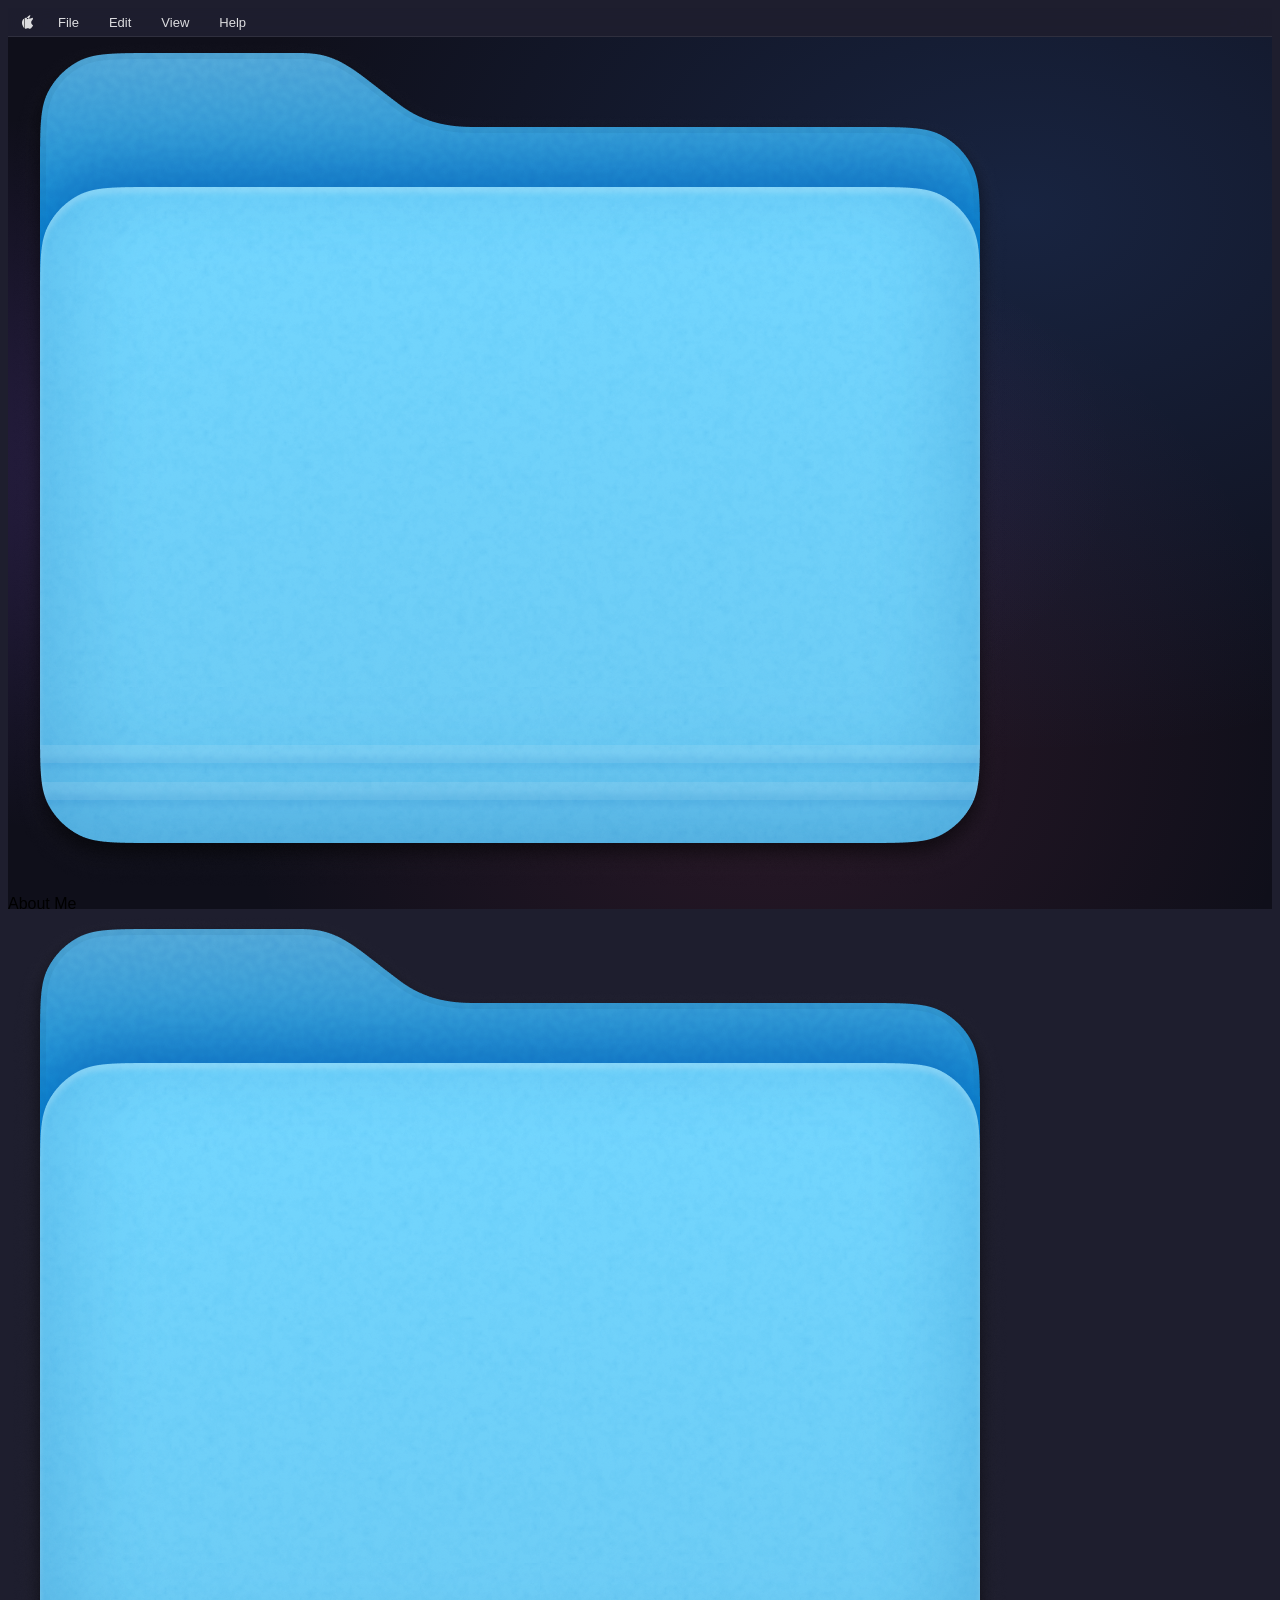
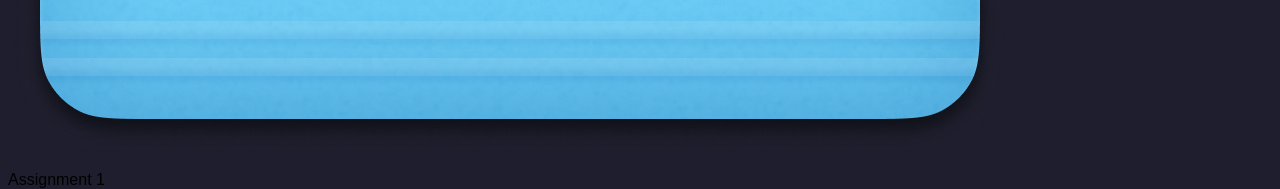
==== index.html @ 969d0f4a "update" ====
<!doctype html>
<html lang="en">
  <head>
    <meta charset="UTF-8" />
    <meta name="viewport" content="width=device-width, initial-scale=1.0" />
    <title>Mediated Expression Studio</title>
    <link rel="stylesheet" href="style.css" />
  </head>
  <body>
    <!-- Top menu bar -->
    <div class="menu-bar">
      <div class="apple-logo"></div>
      <div class="menu-items">
        <span>File</span>
        <span>Edit</span>
        <span>View</span>
        <span>Help</span>
      </div>
    </div>

    <!-- Desktop -->
    <div class="desktop">
      <section class="about-me">
        <div class="folder">
          <img
            src="img/Folder.png"
            alt="folder-1"
            id="about-me-file"
            ondblclick="openWindow('about-me')"
          />

          <p style="margin: 0px">About Me</p>
        </div>
      </section>

      <section class="assingment-1">
        <div class="folder">
          <img
            src="img/Folder.png"
            alt="folder-1"
            id="ass-1-file"
            ondblclick="openWindow('ass-1')"
          />
          <p style="margin: 0px">Assignment 1</p>
        </div>
      </section>
    </div>

    <!-- Finder Window -->
    <div class="finder-window" id="finder-win">
      <div class="titlebar" id="win-titlebar">
        <!-- Window Button -->
        <div class="traffic-lights">
          <div class="tl tl-red" id="close-btn"></div>
          <div class="tl tl-yellow"></div>
          <div class="tl tl-green"></div>
        </div>
        <div class="win-title" id="win-title-text">About Me</div>
      </div>

      <!-- Window Sidebar -->
      <div class="win-body">
        <div class="sidebar">
          <div class="sidebar-head">Favourites</div>
          <div class="sidebar-row" data-tab="about-me">👻 About Me</div>
          <div class="sidebar-row" data-tab="ass-1">🗂️ Assignment 1</div>
        </div>

        <!-- Window Conten -->
        <div class="win-content active" id="tab-about-me">
          <h2>Hello, I'm Jannalyn!</h2>
          <p style="font-size: 14px">
            I grew up in Singapore but moved to Melbourne in 2024 to further my
            studies at RMIT, where I'm focusing on digital media specifically,
            UX/UI design.
          </p>
          <ul>
            <li>
              <p>My favourite emoji is 🥲</p>
            </li>
            <li>
              <p>
                My go-to software is After Effects, Premiere Pro and
                Illustrator. I've also coded in HTML, CSS, JS and a bit of
                Xcode.
              </p>
            </li>
          </ul>

          <a
            href="https://github.com/jannalyntan/mediatedExpressionStudio"
            target="_blank"
            >🔗 Link to my GitHub</a
          >

          <a href="feedbackDesignExperiement/index.html" target="_blank"
            >🔗 Link to my Feedback Experiment</a
          >
        </div>

        <div class="win-content" id="tab-ass-1">
          <h2>Assignment 1 🗂️</h2>
          <p>Add your Assignment 1 content here.</p>
        </div>
      </div>

      <div class="win-statusbar">2 item</div>
    </div>

    <script src="script.js"></script>
  </body>
</html>
---- style.css ----
body {
  font-family:
    -apple-system, BlinkMacSystemFont, "SF Pro Text", "Helvetica Neue",
    sans-serif;
  background: #1e1e2e;
  height: 100vh;
  overflow: hidden;
  user-select: none;
}

/* ── Menu Bar ── */
.menu-bar {
  height: 28px;
  background: rgba(30, 30, 46, 0.85);
  backdrop-filter: blur(20px);
  display: flex;
  align-items: center;
  padding: 0 12px;
  gap: 18px;
  border-bottom: 1px solid rgba(255, 255, 255, 0.08);
  position: relative;
  z-index: 999;
}
.apple-logo {
  width: 14px;
  height: 14px;
  background: white;
  mask: url("data:image/svg+xml,%3Csvg xmlns='http://www.w3.org/2000/svg' viewBox='0 0 814 1000'%3E%3Cpath d='M788.1 340.9c-5.8 4.5-108.2 62.2-108.2 190.5 0 148.4 130.3 200.9 134.2 202.2-.6 3.2-20.7 71.9-68.7 141.9-42.8 61.6-87.5 123.1-155.5 123.1s-85.5-39.5-164-39.5c-76 0-103.7 40.8-165.9 40.8s-105-42.4-150.3-107.9C27.8 743.2 0 651.1 0 563.4c0-249.8 175.6-381.4 348.3-381.4 92.4 0 169.7 60.8 227.6 60.8 54.7 0 140.5-64.4 244.2-64.4zM554.1 163c34.2-41.9 58.5-100.3 58.5-158.7 0-8.1-.6-16.3-2-23.8C554.5 3.4 467.2 49.8 417 113.1c-30.8 37.5-61.5 95.2-61.5 154.9 0 9 1.5 17.9 2.2 20.8 3.5.6 9.3 1.3 15.1 1.3 51.5 0 130.3-44.9 181.3-126.1z'/%3E%3C/svg%3E")
    no-repeat center / contain;
  -webkit-mask: url("data:image/svg+xml,%3Csvg xmlns='http://www.w3.org/2000/svg' viewBox='0 0 814 1000'%3E%3Cpath d='M788.1 340.9c-5.8 4.5-108.2 62.2-108.2 190.5 0 148.4 130.3 200.9 134.2 202.2-.6 3.2-20.7 71.9-68.7 141.9-42.8 61.6-87.5 123.1-155.5 123.1s-85.5-39.5-164-39.5c-76 0-103.7 40.8-165.9 40.8s-105-42.4-150.3-107.9C27.8 743.2 0 651.1 0 563.4c0-249.8 175.6-381.4 348.3-381.4 92.4 0 169.7 60.8 227.6 60.8 54.7 0 140.5-64.4 244.2-64.4zM554.1 163c34.2-41.9 58.5-100.3 58.5-158.7 0-8.1-.6-16.3-2-23.8C554.5 3.4 467.2 49.8 417 113.1c-30.8 37.5-61.5 95.2-61.5 154.9 0 9 1.5 17.9 2.2 20.8 3.5.6 9.3 1.3 15.1 1.3 51.5 0 130.3-44.9 181.3-126.1z'/%3E%3C/svg%3E")
    no-repeat center / contain;
  opacity: 0.85;
  flex-shrink: 0;
}
.menu-items {
  display: flex;
  gap: 18px;
}
.menu-items span {
  color: rgba(255, 255, 255, 0.85);
  font-size: 13px;
  cursor: default;
  padding: 2px 6px;
  border-radius: 4px;
  transition: background 0.15s;
}
.menu-items span:hover {
  background: rgba(255, 255, 255, 0.12);
}

/* ── Desktop ── */
.desktop {
  height: calc(100vh - 28px);
  position: relative;
  background:
    radial-gradient(
      ellipse at 20% 50%,
      rgba(120, 80, 200, 0.25) 0%,
      transparent 60%
    ),
    radial-gradient(
      ellipse at 80% 20%,
      rgba(60, 120, 220, 0.2) 0%,
      transparent 55%
    ),
    radial-gradient(
      ellipse at 60% 80%,
      rgba(200, 80, 120, 0.15) 0%,
      transparent 50%
    ),
    #0f0f1a;
}

/* ── Folder Icons ── */
.folder-icon {
  position: absolute;
  display: flex;
  flex-direction: column;
  align-items: center;
  gap: 4px;
  cursor: pointer;
  padding: 8px;
  border-radius: 8px;
  transition: background 0.15s;
  width: 90px;
}
.folder-icon:hover {
  background: rgba(255, 255, 255, 0.06);
}
.folder-icon.selected {
  background: rgba(100, 150, 255, 0.2);
}
.folder-icon img {
  width: 56px;
  height: 56px;
  object-fit: contain;
  filter: drop-shadow(0 4px 12px rgba(0, 0, 0, 0.5));
}
.folder-icon .folder-emoji {
  font-size: 48px;
  line-height: 1;
  filter: drop-shadow(0 4px 12px rgba(0, 0, 0, 0.5));
}
.folder-icon p {
  color: white;
  font-size: 12px;
  text-align: center;
  text-shadow: 0 1px 3px rgba(0, 0, 0, 0.8);
  word-break: break-word;
}

/* ── Finder Window ── */
.finder-window {
  position: absolute;
  top: 80px;
  left: 50%;
  transform: translateX(-50%);
  width: 720px;
  min-width: 500px;
  height: 480px;
  background: rgba(28, 28, 38, 0.97);
  border-radius: 12px;
  box-shadow:
    0 32px 80px rgba(0, 0, 0, 0.6),
    0 0 0 1px rgba(255, 255, 255, 0.1),
    inset 0 1px 0 rgba(255, 255, 255, 0.12);
  display: none;
  flex-direction: column;
  overflow: hidden;
  backdrop-filter: blur(40px);
  z-index: 100;
}
.finder-window.open {
  display: flex;
}

/* Title bar */
.titlebar {
  height: 44px;
  background: rgba(40, 40, 56, 0.9);
  border-bottom: 1px solid rgba(255, 255, 255, 0.07);
  display: flex;
  align-items: center;
  padding: 0 14px;
  cursor: grab;
  flex-shrink: 0;
  position: relative;
}
.titlebar:active {
  cursor: grabbing;
}
.traffic-lights {
  display: flex;
  gap: 7px;
  z-index: 1;
}
.tl {
  width: 13px;
  height: 13px;
  border-radius: 50%;
  cursor: pointer;
  transition: filter 0.15s;
}
.tl:hover {
  filter: brightness(0.8);
}
.tl-red {
  background: #ff5f57;
}
.tl-yellow {
  background: #ffbd2e;
}
.tl-green {
  background: #28c840;
}
.win-title {
  position: absolute;
  left: 50%;
  transform: translateX(-50%);
  color: rgba(255, 255, 255, 0.75);
  font-size: 13px;
  font-weight: 500;
  pointer-events: none;
}

/* Window body */
.win-body {
  display: flex;
  flex: 1;
  overflow: hidden;
}

/* Sidebar */
.sidebar {
  width: 180px;
  background: rgba(22, 22, 32, 0.8);
  border-right: 1px solid rgba(255, 255, 255, 0.06);
  padding: 12px 0;
  overflow-y: auto;
  flex-shrink: 0;
}
.sidebar-section-title {
  color: rgba(255, 255, 255, 0.3);
  font-size: 10px;
  font-weight: 600;
  letter-spacing: 0.08em;
  text-transform: uppercase;
  padding: 6px 14px 4px;
  margin-top: 4px;
}
.sidebar-row {
  display: flex;
  align-items: center;
  gap: 8px;
  padding: 6px 14px;
  color: rgba(255, 255, 255, 0.65);
  font-size: 13px;
  cursor: pointer;
  border-radius: 6px;
  margin: 1px 6px;
  transition:
    background 0.12s,
    color 0.12s;
}
.sidebar-row:hover {
  background: rgba(255, 255, 255, 0.06);
  color: rgba(255, 255, 255, 0.9);
}
.sidebar-row.active {
  background: rgba(80, 130, 255, 0.25);
  color: white;
}
.sidebar-row .row-icon {
  font-size: 15px;
  flex-shrink: 0;
}

/* Content area */
.win-content-wrap {
  flex: 1;
  overflow-y: auto;
  position: relative;
}
.tab-content {
  display: none;
  padding: 24px 28px;
  color: rgba(255, 255, 255, 0.85);
  animation: fadeIn 0.2s ease;
}
.tab-content.active {
  display: block;
}

@keyframes fadeIn {
  from {
    opacity: 0;
    transform: translateY(4px);
  }
  to {
    opacity: 1;
    transform: translateY(0);
  }
}

/* Content typography */
.tab-content h2 {
  font-size: 22px;
  font-weight: 600;
  color: white;
  margin-bottom: 12px;
}
.tab-content h3 {
  font-size: 15px;
  font-weight: 600;
  color: rgba(255, 255, 255, 0.9);
  margin: 18px 0 8px;
}
.tab-content p {
  font-size: 13.5px;
  line-height: 1.65;
  color: rgba(255, 255, 255, 0.7);
  margin-bottom: 10px;
}
.tab-content ul {
  padding-left: 20px;
  margin-bottom: 12px;
}
.tab-content li {
  font-size: 13.5px;
  line-height: 1.65;
  color: rgba(255, 255, 255, 0.7);
  margin-bottom: 4px;
}
.tab-content a {
  display: inline-flex;
  align-items: center;
  gap: 6px;
  color: #5fa8ff;
  font-size: 13px;
  text-decoration: none;
  padding: 6px 10px;
  background: rgba(80, 130, 255, 0.1);
  border-radius: 6px;
  border: 1px solid rgba(80, 130, 255, 0.2);
  margin: 4px 0;
  transition:
    background 0.15s,
    border-color 0.15s;
}
.tab-content a:hover {
  background: rgba(80, 130, 255, 0.2);
  border-color: rgba(80, 130, 255, 0.4);
}
.links-row {
  display: flex;
  flex-wrap: wrap;
  gap: 8px;
  margin-top: 8px;
}

/* Status bar */
.win-statusbar {
  height: 24px;
  background: rgba(22, 22, 32, 0.8);
  border-top: 1px solid rgba(255, 255, 255, 0.06);
  display: flex;
  align-items: center;
  padding: 0 14px;
  color: rgba(255, 255, 255, 0.35);
  font-size: 11px;
  flex-shrink: 0;
}
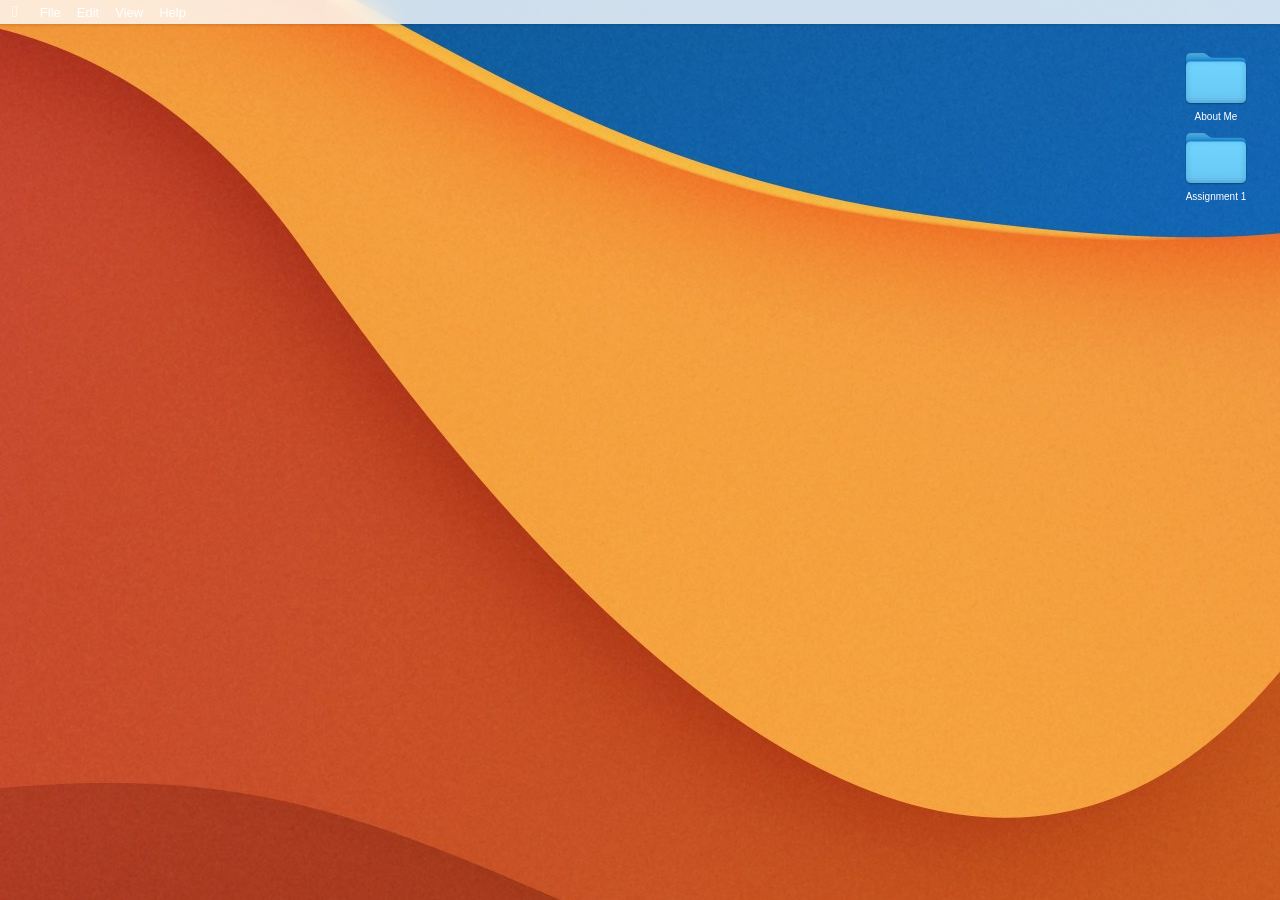
==== commit cb975322: "update" ====
--- a/index.html
+++ b/index.html
@@ -93,14 +93,13 @@
             >🔗 Link to my GitHub</a
           >
 
-          <a href="feedbackDesignExperiement/index.html" target="_blank"
-            >🔗 Link to my Feedback Experiment</a
-          >
         </div>
 
         <div class="win-content" id="tab-ass-1">
           <h2>Assignment 1 🗂️</h2>
-          <p>Add your Assignment 1 content here.</p>
+          <a href="assignment-1/index.html" target="_blank"
+            >🔗 Link to my Project Speculation</a
+          >
         </div>
       </div>
 
--- a/style.css
+++ b/style.css
@@ -1,168 +1,194 @@
+/* ============================================
+   BASE
+   ============================================ */
+* {
+  box-sizing: border-box;
+  margin: 0;
+  padding: 0;
+}
+
 body {
   font-family:
-    -apple-system, BlinkMacSystemFont, "SF Pro Text", "Helvetica Neue",
-    sans-serif;
-  background: #1e1e2e;
+    -apple-system, BlinkMacSystemFont, "Segoe UI", Roboto, sans-serif;
+  background: url(img/wallpaper.jpg);
+  background-repeat: no-repeat;
+  background-position: center;
+  color: white;
+  display: flex;
+  flex-direction: column;
+  align-items: center;
+  justify-content: center;
+  text-align: center;
   height: 100vh;
   overflow: hidden;
-  user-select: none;
-}
-
-/* ── Menu Bar ── */
+}
+
+a {
+  text-decoration: none;
+  color: black;
+}
+
+p {
+  color: white;
+}
+
+/* ============================================
+   MENU BAR
+   ============================================ */
 .menu-bar {
-  height: 28px;
-  background: rgba(30, 30, 46, 0.85);
-  backdrop-filter: blur(20px);
+  position: fixed;
+  top: 0;
+  width: 100%;
+  height: 24px;
+  background: rgba(255, 255, 255, 0.8);
+  backdrop-filter: blur(10px);
   display: flex;
   align-items: center;
   padding: 0 12px;
-  gap: 18px;
-  border-bottom: 1px solid rgba(255, 255, 255, 0.08);
-  position: relative;
-  z-index: 999;
-}
+  gap: 16px;
+  box-shadow: 0 1px 3px rgba(0, 0, 0, 0.15);
+  z-index: 300;
+}
+
 .apple-logo {
-  width: 14px;
-  height: 14px;
-  background: white;
-  mask: url("data:image/svg+xml,%3Csvg xmlns='http://www.w3.org/2000/svg' viewBox='0 0 814 1000'%3E%3Cpath d='M788.1 340.9c-5.8 4.5-108.2 62.2-108.2 190.5 0 148.4 130.3 200.9 134.2 202.2-.6 3.2-20.7 71.9-68.7 141.9-42.8 61.6-87.5 123.1-155.5 123.1s-85.5-39.5-164-39.5c-76 0-103.7 40.8-165.9 40.8s-105-42.4-150.3-107.9C27.8 743.2 0 651.1 0 563.4c0-249.8 175.6-381.4 348.3-381.4 92.4 0 169.7 60.8 227.6 60.8 54.7 0 140.5-64.4 244.2-64.4zM554.1 163c34.2-41.9 58.5-100.3 58.5-158.7 0-8.1-.6-16.3-2-23.8C554.5 3.4 467.2 49.8 417 113.1c-30.8 37.5-61.5 95.2-61.5 154.9 0 9 1.5 17.9 2.2 20.8 3.5.6 9.3 1.3 15.1 1.3 51.5 0 130.3-44.9 181.3-126.1z'/%3E%3C/svg%3E")
-    no-repeat center / contain;
-  -webkit-mask: url("data:image/svg+xml,%3Csvg xmlns='http://www.w3.org/2000/svg' viewBox='0 0 814 1000'%3E%3Cpath d='M788.1 340.9c-5.8 4.5-108.2 62.2-108.2 190.5 0 148.4 130.3 200.9 134.2 202.2-.6 3.2-20.7 71.9-68.7 141.9-42.8 61.6-87.5 123.1-155.5 123.1s-85.5-39.5-164-39.5c-76 0-103.7 40.8-165.9 40.8s-105-42.4-150.3-107.9C27.8 743.2 0 651.1 0 563.4c0-249.8 175.6-381.4 348.3-381.4 92.4 0 169.7 60.8 227.6 60.8 54.7 0 140.5-64.4 244.2-64.4zM554.1 163c34.2-41.9 58.5-100.3 58.5-158.7 0-8.1-.6-16.3-2-23.8C554.5 3.4 467.2 49.8 417 113.1c-30.8 37.5-61.5 95.2-61.5 154.9 0 9 1.5 17.9 2.2 20.8 3.5.6 9.3 1.3 15.1 1.3 51.5 0 130.3-44.9 181.3-126.1z'/%3E%3C/svg%3E")
-    no-repeat center / contain;
-  opacity: 0.85;
-  flex-shrink: 0;
-}
+  font-size: 16px;
+}
+
 .menu-items {
   display: flex;
-  gap: 18px;
-}
+  gap: 4px;
+}
+
 .menu-items span {
-  color: rgba(255, 255, 255, 0.85);
   font-size: 13px;
-  cursor: default;
-  padding: 2px 6px;
+  padding: 0 6px;
+  cursor: pointer;
   border-radius: 4px;
+}
+
+.menu-items span:hover {
+  background: rgba(0, 0, 0, 0.08);
+}
+
+/* ============================================
+   DESKTOP
+   ============================================ */
+.desktop {
+  position: fixed;
+  top: 24px;
+  left: 0;
+  right: 0;
+  bottom: 0;
+}
+
+/* ============================================
+   FOLDER ICON
+   Positioned top-right like macOS
+   ============================================ */
+.about-me {
+  position: absolute;
+  top: 20px;
+  right: 24px;
+}
+
+.assingment-1 {
+  position: absolute;
+  top: 100px;
+  right: 24px;
+}
+
+.folder {
+  display: flex;
+  flex-direction: column;
+  align-items: center;
+  gap: 5px;
+  width: 80px;
+  padding: 8px 6px;
+  border-radius: 8px;
+  cursor: pointer;
+  text-align: center;
+  font-size: 12px;
+  color: rgb(80, 80, 80);
   transition: background 0.15s;
 }
-.menu-items span:hover {
-  background: rgba(255, 255, 255, 0.12);
-}
-
-/* ── Desktop ── */
-.desktop {
-  height: calc(100vh - 28px);
-  position: relative;
-  background:
-    radial-gradient(
-      ellipse at 20% 50%,
-      rgba(120, 80, 200, 0.25) 0%,
-      transparent 60%
-    ),
-    radial-gradient(
-      ellipse at 80% 20%,
-      rgba(60, 120, 220, 0.2) 0%,
-      transparent 55%
-    ),
-    radial-gradient(
-      ellipse at 60% 80%,
-      rgba(200, 80, 120, 0.15) 0%,
-      transparent 50%
-    ),
-    #0f0f1a;
-}
-
-/* ── Folder Icons ── */
-.folder-icon {
-  position: absolute;
-  display: flex;
-  flex-direction: column;
-  align-items: center;
-  gap: 4px;
-  cursor: pointer;
-  padding: 8px;
-  border-radius: 8px;
-  transition: background 0.15s;
-  width: 90px;
-}
-.folder-icon:hover {
-  background: rgba(255, 255, 255, 0.06);
-}
-.folder-icon.selected {
-  background: rgba(100, 150, 255, 0.2);
-}
-.folder-icon img {
-  width: 56px;
-  height: 56px;
-  object-fit: contain;
-  filter: drop-shadow(0 4px 12px rgba(0, 0, 0, 0.5));
-}
-.folder-icon .folder-emoji {
-  font-size: 48px;
-  line-height: 1;
-  filter: drop-shadow(0 4px 12px rgba(0, 0, 0, 0.5));
-}
-.folder-icon p {
-  color: white;
-  font-size: 12px;
-  text-align: center;
-  text-shadow: 0 1px 3px rgba(0, 0, 0, 0.8);
-  word-break: break-word;
-}
-
-/* ── Finder Window ── */
+
+.folder img {
+  width: 64px;
+  height: auto;
+  transition: opacity 0.15s;
+}
+
+.folder:hover img {
+  opacity: 0.75;
+}
+
+.folder p {
+  margin: 0;
+  font-size: 10px;
+}
+
+/* ============================================
+   FINDER WINDOW
+   ============================================ */
 .finder-window {
-  position: absolute;
+  display: none;
+  position: fixed;
   top: 80px;
   left: 50%;
   transform: translateX(-50%);
-  width: 720px;
-  min-width: 500px;
-  height: 480px;
-  background: rgba(28, 28, 38, 0.97);
-  border-radius: 12px;
-  box-shadow:
-    0 32px 80px rgba(0, 0, 0, 0.6),
-    0 0 0 1px rgba(255, 255, 255, 0.1),
-    inset 0 1px 0 rgba(255, 255, 255, 0.12);
+  width: 600px;
+  height: 380px;
+  background: rgba(236, 236, 236, 0.98);
+  border-radius: 10px;
+  border: 0.5px solid rgba(0, 0, 0, 0.25);
+  box-shadow: 0 20px 60px rgba(0, 0, 0, 0.4);
+  overflow: hidden;
+  flex-direction: column;
+  z-index: 200;
+}
+
+.finder-window.open {
+  display: flex;
+}
+
+.finder-window.hide {
   display: none;
-  flex-direction: column;
-  overflow: hidden;
-  backdrop-filter: blur(40px);
-  z-index: 100;
-}
-.finder-window.open {
-  display: flex;
-}
-
-/* Title bar */
+}
+
+/* Title Bar */
 .titlebar {
-  height: 44px;
-  background: rgba(40, 40, 56, 0.9);
-  border-bottom: 1px solid rgba(255, 255, 255, 0.07);
-  display: flex;
-  align-items: center;
-  padding: 0 14px;
+  height: 38px;
+  background: rgba(210, 210, 210, 0.98);
+  display: flex;
+  align-items: center;
+  padding: 0 12px;
+  gap: 8px;
+  border-bottom: 0.5px solid rgba(0, 0, 0, 0.12);
   cursor: grab;
   flex-shrink: 0;
-  position: relative;
-}
+}
+
 .titlebar:active {
   cursor: grabbing;
 }
+
+/* Traffic Lights */
 .traffic-lights {
   display: flex;
   gap: 7px;
-  z-index: 1;
-}
+}
+
 .tl {
-  width: 13px;
-  height: 13px;
+  width: 12px;
+  height: 12px;
   border-radius: 50%;
   cursor: pointer;
+  border: 0.5px solid rgba(0, 0, 0, 0.15);
   transition: filter 0.15s;
 }
+
 .tl:hover {
-  filter: brightness(0.8);
+  filter: brightness(0.82);
 }
 .tl-red {
   background: #ff5f57;
@@ -171,19 +197,18 @@
   background: #ffbd2e;
 }
 .tl-green {
-  background: #28c840;
-}
+  background: #28ca41;
+}
+
 .win-title {
-  position: absolute;
-  left: 50%;
-  transform: translateX(-50%);
-  color: rgba(255, 255, 255, 0.75);
-  font-size: 13px;
+  flex: 1;
+  text-align: center;
+  font-size: 12px;
   font-weight: 500;
-  pointer-events: none;
-}
-
-/* Window body */
+  color: #333;
+}
+
+/* Window Body */
 .win-body {
   display: flex;
   flex: 1;
@@ -192,141 +217,121 @@
 
 /* Sidebar */
 .sidebar {
-  width: 180px;
-  background: rgba(22, 22, 32, 0.8);
-  border-right: 1px solid rgba(255, 255, 255, 0.06);
-  padding: 12px 0;
-  overflow-y: auto;
+  width: 150px;
+  background: rgba(215, 215, 215, 0.9);
+  padding: 8px 0;
+  border-right: 0.5px solid rgba(0, 0, 0, 0.1);
   flex-shrink: 0;
 }
-.sidebar-section-title {
-  color: rgba(255, 255, 255, 0.3);
+
+.sidebar-head {
+  padding: 6px 12px 4px;
   font-size: 10px;
   font-weight: 600;
-  letter-spacing: 0.08em;
+  color: #888;
+  letter-spacing: 0.07em;
   text-transform: uppercase;
-  padding: 6px 14px 4px;
-  margin-top: 4px;
-}
+}
+
 .sidebar-row {
   display: flex;
   align-items: center;
-  gap: 8px;
-  padding: 6px 14px;
-  color: rgba(255, 255, 255, 0.65);
-  font-size: 13px;
+  gap: 7px;
+  padding: 5px 12px;
+  margin: 1px 4px;
+  font-size: 12px;
+  color: #333;
+  border-radius: 6px;
   cursor: pointer;
-  border-radius: 6px;
-  margin: 1px 6px;
-  transition:
-    background 0.12s,
-    color 0.12s;
-}
+  transition: background 0.1s;
+}
+
 .sidebar-row:hover {
-  background: rgba(255, 255, 255, 0.06);
-  color: rgba(255, 255, 255, 0.9);
+  background: rgba(0, 0, 0, 0.06);
 }
 .sidebar-row.active {
-  background: rgba(80, 130, 255, 0.25);
-  color: white;
-}
-.sidebar-row .row-icon {
-  font-size: 15px;
-  flex-shrink: 0;
-}
-
-/* Content area */
-.win-content-wrap {
+  background: rgba(100, 150, 255, 0.25);
+}
+
+/* Content Area */
+.win-content {
   flex: 1;
+  padding: 20px 24px;
   overflow-y: auto;
-  position: relative;
-}
-.tab-content {
-  display: none;
-  padding: 24px 28px;
-  color: rgba(255, 255, 255, 0.85);
-  animation: fadeIn 0.2s ease;
-}
-.tab-content.active {
-  display: block;
-}
-
-@keyframes fadeIn {
-  from {
-    opacity: 0;
-    transform: translateY(4px);
-  }
-  to {
-    opacity: 1;
-    transform: translateY(0);
-  }
-}
-
-/* Content typography */
-.tab-content h2 {
-  font-size: 22px;
-  font-weight: 600;
-  color: white;
-  margin-bottom: 12px;
-}
-.tab-content h3 {
+  user-select: text;
+}
+
+.win-content h2 {
   font-size: 15px;
   font-weight: 600;
-  color: rgba(255, 255, 255, 0.9);
-  margin: 18px 0 8px;
-}
-.tab-content p {
-  font-size: 13.5px;
-  line-height: 1.65;
-  color: rgba(255, 255, 255, 0.7);
+  color: #111;
+  margin-bottom: 14px;
+}
+
+.win-content p {
+  font-size: 13px;
+  color: #222;
+  line-height: 1.7;
   margin-bottom: 10px;
 }
-.tab-content ul {
-  padding-left: 20px;
-  margin-bottom: 12px;
-}
-.tab-content li {
-  font-size: 13.5px;
-  line-height: 1.65;
-  color: rgba(255, 255, 255, 0.7);
-  margin-bottom: 4px;
-}
-.tab-content a {
-  display: inline-flex;
-  align-items: center;
-  gap: 6px;
-  color: #5fa8ff;
+
+.win-content a {
+  display: inline-block;
+  margin-top: 6px;
   font-size: 13px;
+  color: #0066cc;
   text-decoration: none;
-  padding: 6px 10px;
-  background: rgba(80, 130, 255, 0.1);
-  border-radius: 6px;
-  border: 1px solid rgba(80, 130, 255, 0.2);
-  margin: 4px 0;
-  transition:
-    background 0.15s,
-    border-color 0.15s;
-}
-.tab-content a:hover {
-  background: rgba(80, 130, 255, 0.2);
-  border-color: rgba(80, 130, 255, 0.4);
-}
-.links-row {
-  display: flex;
-  flex-wrap: wrap;
-  gap: 8px;
-  margin-top: 8px;
-}
-
-/* Status bar */
+}
+
+.win-content a:hover {
+  text-decoration: underline;
+}
+
+/* Status Bar */
 .win-statusbar {
-  height: 24px;
-  background: rgba(22, 22, 32, 0.8);
-  border-top: 1px solid rgba(255, 255, 255, 0.06);
-  display: flex;
-  align-items: center;
-  padding: 0 14px;
-  color: rgba(255, 255, 255, 0.35);
-  font-size: 11px;
+  height: 22px;
+  background: rgba(210, 210, 210, 0.9);
+  border-top: 0.5px solid rgba(0, 0, 0, 0.1);
+  display: flex;
+  align-items: center;
+  justify-content: center;
+  font-size: 10px;
+  color: #888;
   flex-shrink: 0;
 }
+
+.win-content ul {
+  list-style: none;
+  padding: 0;
+  margin: 12px 0;
+}
+
+.win-content ul li {
+  display: flex;
+  align-items: flex-start;
+  gap: 10px;
+  padding-top: 5px;
+  font-size: 13px;
+  color: #222;
+}
+
+.win-content ul li::before {
+  content: "•";
+  color: #5b9cf6;
+  font-size: 18px;
+  line-height: 1.3;
+  flex-shrink: 0;
+}
+
+.win-content ul li p {
+  margin: 0;
+}
+
+.win-content {
+  display: none;
+}
+
+/* shown when active */
+.win-content.active {
+  display: block;
+}
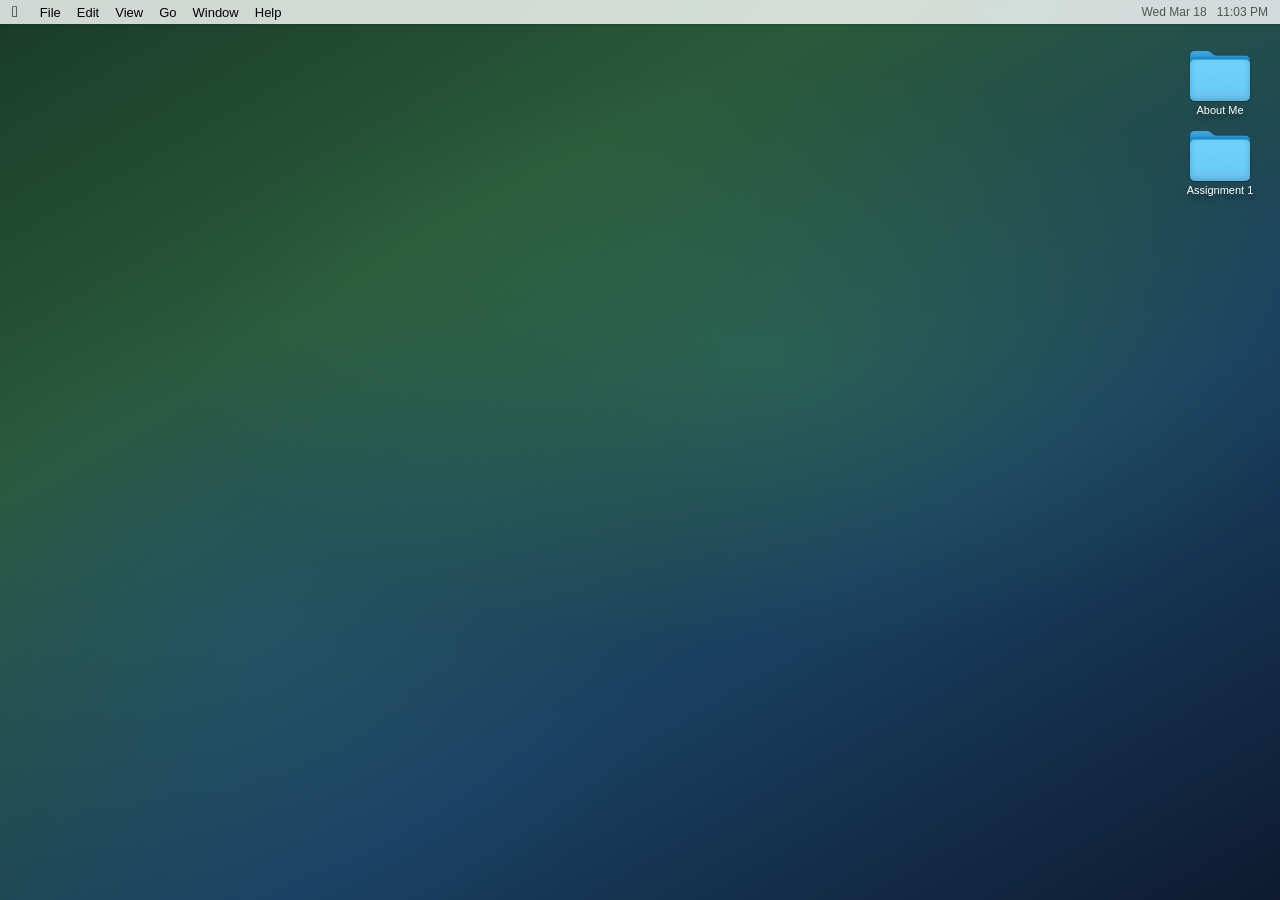
==== commit f5896ad6: "update" ====
--- a/index.html
+++ b/index.html
@@ -7,6 +7,10 @@
     <link rel="stylesheet" href="style.css" />
   </head>
   <body>
+    <!-- The homepage is designed with a macOS-inspired interface to simulate a working digital environment.
+     A folder-based system is used to organise the project’s process, reinforcing the concept of navigation,
+     exploration, and structured storage of different works. -->
+
     <!-- Top menu bar -->
     <div class="menu-bar">
       <div class="apple-logo"></div>
@@ -14,9 +18,17 @@
         <span>File</span>
         <span>Edit</span>
         <span>View</span>
+        <span>Go</span>
+        <span>Window</span>
         <span>Help</span>
       </div>
+      <div class="menu-right">
+        <span>Wed Mar 18</span><span id="time">12:00 PM</span>
+      </div>
     </div>
+
+    <!-- Learning to use the 'onblclick' from claude Ai since I want to put multiple different folders in the future, 
+     doing this was easier for my to link up in JS. -->
 
     <!-- Desktop -->
     <div class="desktop">
@@ -29,7 +41,7 @@
             ondblclick="openWindow('about-me')"
           />
 
-          <p style="margin: 0px">About Me</p>
+          <p style="margin: 0px"><span>About Me</span></p>
         </div>
       </section>
 
@@ -41,10 +53,12 @@
             id="ass-1-file"
             ondblclick="openWindow('ass-1')"
           />
-          <p style="margin: 0px">Assignment 1</p>
+          <p style="margin: 0px"><span>Assignment 1</span></p>
         </div>
       </section>
     </div>
+
+    <!-- This is the folder system I tried to recreate from the finder in Mac system. -->
 
     <!-- Finder Window -->
     <div class="finder-window" id="finder-win">
@@ -92,7 +106,6 @@
             target="_blank"
             >🔗 Link to my GitHub</a
           >
-
         </div>
 
         <div class="win-content" id="tab-ass-1">
--- a/style.css
+++ b/style.css
@@ -1,24 +1,38 @@
-/* ============================================
+/* --------------------------------------------
    BASE
-   ============================================ */
+  -------------------------------------------- */
 * {
   box-sizing: border-box;
   margin: 0;
   padding: 0;
 }
 
+/* Achieved the background through the linear-gradiaent trying to get it to look as similar to an apple system as possible */
+
 body {
   font-family:
     -apple-system, BlinkMacSystemFont, "Segoe UI", Roboto, sans-serif;
-  background: url(img/wallpaper.jpg);
-  background-repeat: no-repeat;
-  background-position: center;
+  background: linear-gradient(
+    150deg,
+    #1a3a2a 0%,
+    #2a5a3a 30%,
+    #1a4060 65%,
+    #0d1a30 100%
+  );
+  background-image:
+    radial-gradient(
+      ellipse 70% 50% at 60% 40%,
+      rgba(80, 180, 100, 0.2) 0%,
+      transparent 65%
+    ),
+    radial-gradient(
+      ellipse 50% 60% at 20% 70%,
+      rgba(40, 100, 160, 0.25) 0%,
+      transparent 65%
+    ),
+    linear-gradient(150deg, #1a3a2a 0%, #2a5a3a 30%, #1a4060 65%, #0d1a30 100%);
   color: white;
   display: flex;
-  flex-direction: column;
-  align-items: center;
-  justify-content: center;
-  text-align: center;
   height: 100vh;
   overflow: hidden;
 }
@@ -32,10 +46,12 @@
   color: white;
 }
 
-/* ============================================
+/* --------------------------------------------
    MENU BAR
-   ============================================ */
+   -------------------------------------------- */
+
 .menu-bar {
+  justify-content: flex-start;
   position: fixed;
   top: 0;
   width: 100%;
@@ -48,6 +64,16 @@
   gap: 16px;
   box-shadow: 0 1px 3px rgba(0, 0, 0, 0.15);
   z-index: 300;
+  color: black;
+}
+
+.menu-right {
+  margin-left: auto;
+  display: flex;
+  gap: 10px;
+  font-size: 12px;
+  color: #333;
+  opacity: 0.8;
 }
 
 .apple-logo {
@@ -62,17 +88,18 @@
 .menu-items span {
   font-size: 13px;
   padding: 0 6px;
-  cursor: pointer;
   border-radius: 4px;
 }
+
+/* Added a hover to increase user feedback, even though the buttons don't go anymore I wanted it to look more like a Mac system. */
 
 .menu-items span:hover {
   background: rgba(0, 0, 0, 0.08);
 }
 
-/* ============================================
+/* --------------------------------------------
    DESKTOP
-   ============================================ */
+   -------------------------------------------- */
 .desktop {
   position: fixed;
   top: 24px;
@@ -81,50 +108,76 @@
   bottom: 0;
 }
 
-/* ============================================
+/* --------------------------------------------
    FOLDER ICON
-   Positioned top-right like macOS
-   ============================================ */
+ -------------------------------------------- */
 .about-me {
   position: absolute;
   top: 20px;
-  right: 24px;
+  right: 10px;
 }
 
 .assingment-1 {
   position: absolute;
   top: 100px;
-  right: 24px;
+  right: 10px;
 }
 
 .folder {
   display: flex;
   flex-direction: column;
   align-items: center;
-  gap: 5px;
-  width: 80px;
-  padding: 8px 6px;
-  border-radius: 8px;
-  cursor: pointer;
+  justify-content: center;
+  width: 100px;
+  padding: 6px;
+  border-radius: 6px;
+  cursor: default;
   text-align: center;
   font-size: 12px;
-  color: rgb(80, 80, 80);
-  transition: background 0.15s;
-}
-
+  color: white;
+  user-select: none;
+  transition: background 0.15s ease;
+}
+
+/* Icon */
 .folder img {
   width: 64px;
   height: auto;
-  transition: opacity 0.15s;
-}
-
+  transition:
+    transform 0.15s ease,
+    opacity 0.15s ease;
+}
+
+/* Hover effect (subtle like Mac) */
 .folder:hover img {
-  opacity: 0.75;
-}
-
+  transform: scale(1.05);
+}
+
+/* Label */
 .folder p {
-  margin: 0;
-  font-size: 10px;
+  margin: 4px 0 0;
+  font-size: 11px;
+  text-shadow: 0 3px 6px rgba(0, 0, 0, 0.6);
+}
+
+/* Selected state (VERY important for Mac feel) */
+.folder.selected {
+  background: rgba(0, 100, 255, 0.25);
+  backdrop-filter: blur(6px);
+}
+
+.folder.selected p {
+  color: white;
+}
+
+.folder-label span {
+  display: inline;
+  padding: 1px 4px;
+  border-radius: 3px;
+}
+.folder.selected p span {
+  background: rgba(40, 100, 255, 0.9);
+  box-shadow: 0 0 0 1.5px rgba(80, 140, 255, 0.7);
 }
 
 /* ============================================
@@ -222,6 +275,7 @@
   padding: 8px 0;
   border-right: 0.5px solid rgba(0, 0, 0, 0.1);
   flex-shrink: 0;
+  text-align: left;
 }
 
 .sidebar-head {
@@ -236,6 +290,7 @@
 .sidebar-row {
   display: flex;
   align-items: center;
+
   gap: 7px;
   padding: 5px 12px;
   margin: 1px 4px;
@@ -259,6 +314,7 @@
   padding: 20px 24px;
   overflow-y: auto;
   user-select: text;
+  text-align: left;
 }
 
 .win-content h2 {
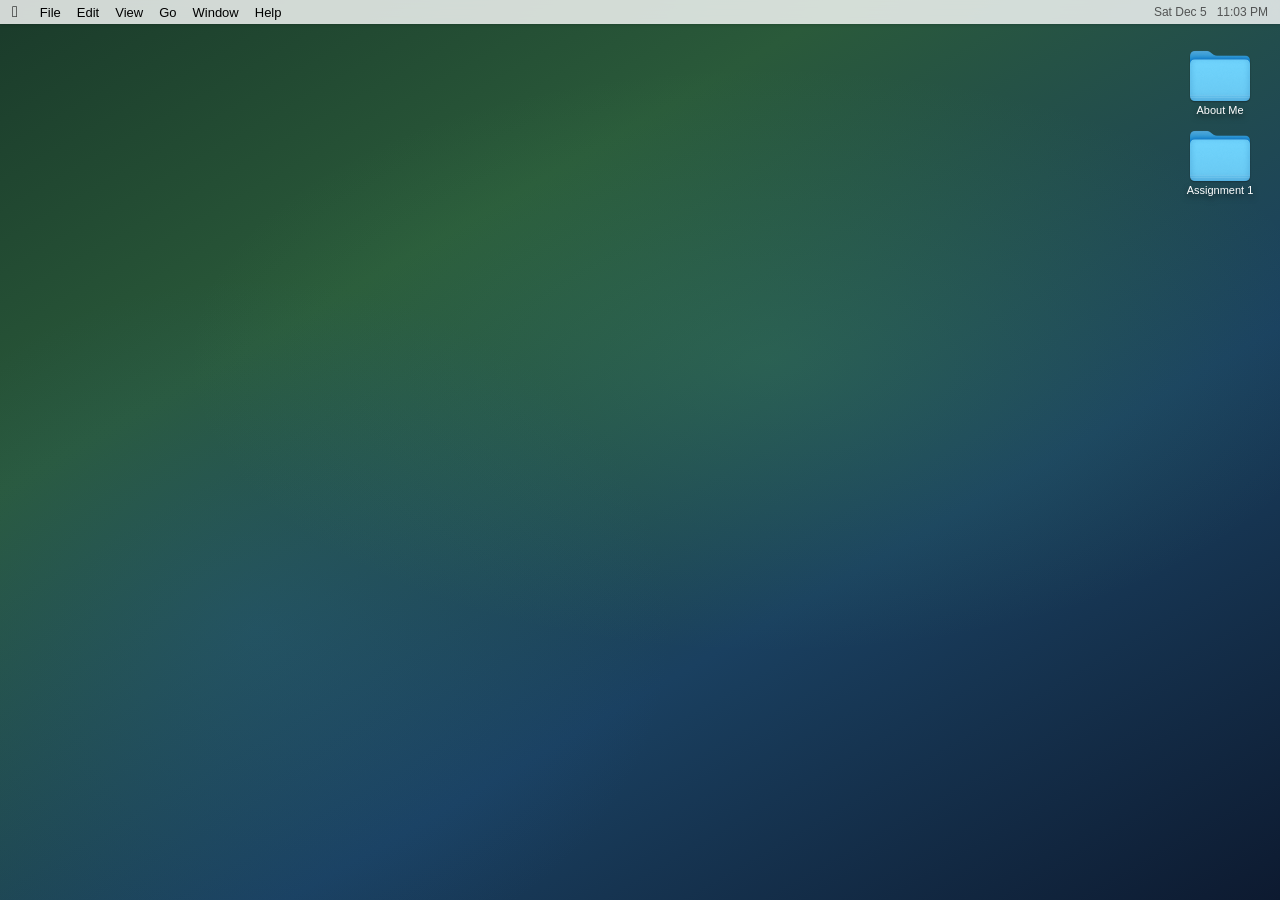
==== commit cd1be1ac: "update" ====
--- a/index.html
+++ b/index.html
@@ -23,7 +23,7 @@
         <span>Help</span>
       </div>
       <div class="menu-right">
-        <span>Wed Mar 18</span><span id="time">12:00 PM</span>
+        <span id="date">Wed Mar 18</span><span id="time">12:00 PM</span>
       </div>
     </div>
 
--- a/style.css
+++ b/style.css
@@ -8,7 +8,6 @@
 }
 
 /* Achieved the background through the linear-gradiaent trying to get it to look as similar to an apple system as possible */
-
 body {
   font-family:
     -apple-system, BlinkMacSystemFont, "Segoe UI", Roboto, sans-serif;
@@ -100,6 +99,7 @@
 /* --------------------------------------------
    DESKTOP
    -------------------------------------------- */
+
 .desktop {
   position: fixed;
   top: 24px;
@@ -131,7 +131,7 @@
   width: 100px;
   padding: 6px;
   border-radius: 6px;
-  cursor: default;
+  cursor: pointer;
   text-align: center;
   font-size: 12px;
   color: white;
@@ -148,41 +148,21 @@
     opacity 0.15s ease;
 }
 
-/* Hover effect (subtle like Mac) */
 .folder:hover img {
   transform: scale(1.05);
 }
 
-/* Label */
+/* Label for the folder */
 .folder p {
   margin: 4px 0 0;
   font-size: 11px;
   text-shadow: 0 3px 6px rgba(0, 0, 0, 0.6);
 }
 
-/* Selected state (VERY important for Mac feel) */
-.folder.selected {
-  background: rgba(0, 100, 255, 0.25);
-  backdrop-filter: blur(6px);
-}
-
-.folder.selected p {
-  color: white;
-}
-
-.folder-label span {
-  display: inline;
-  padding: 1px 4px;
-  border-radius: 3px;
-}
-.folder.selected p span {
-  background: rgba(40, 100, 255, 0.9);
-  box-shadow: 0 0 0 1.5px rgba(80, 140, 255, 0.7);
-}
-
-/* ============================================
-   FINDER WINDOW
-   ============================================ */
+/*-------------------------------------------- 
+   Finder Window
+--------------------------------------------  */
+/* Done through trial and error to get it looking most like an apple system */
 .finder-window {
   display: none;
   position: fixed;
@@ -217,55 +197,6 @@
   padding: 0 12px;
   gap: 8px;
   border-bottom: 0.5px solid rgba(0, 0, 0, 0.12);
-  cursor: grab;
-  flex-shrink: 0;
-}
-
-.titlebar:active {
-  cursor: grabbing;
-}
-
-/* Traffic Lights */
-.traffic-lights {
-  display: flex;
-  gap: 7px;
-}
-
-.tl {
-  width: 12px;
-  height: 12px;
-  border-radius: 50%;
-  cursor: pointer;
-  border: 0.5px solid rgba(0, 0, 0, 0.15);
-  transition: filter 0.15s;
-}
-
-.tl:hover {
-  filter: brightness(0.82);
-}
-.tl-red {
-  background: #ff5f57;
-}
-.tl-yellow {
-  background: #ffbd2e;
-}
-.tl-green {
-  background: #28ca41;
-}
-
-.win-title {
-  flex: 1;
-  text-align: center;
-  font-size: 12px;
-  font-weight: 500;
-  color: #333;
-}
-
-/* Window Body */
-.win-body {
-  display: flex;
-  flex: 1;
-  overflow: hidden;
 }
 
 /* Sidebar */
@@ -290,7 +221,6 @@
 .sidebar-row {
   display: flex;
   align-items: center;
-
   gap: 7px;
   padding: 5px 12px;
   margin: 1px 4px;
@@ -308,6 +238,55 @@
   background: rgba(100, 150, 255, 0.25);
 }
 
+/* -------------------------------------------- 
+   Close Buttons
+  -------------------------------------------- */
+.traffic-lights {
+  display: flex;
+  gap: 7px;
+}
+
+/* Each Button */
+.tl {
+  width: 12px;
+  height: 12px;
+  border-radius: 50%;
+  cursor: pointer;
+  border: 0.5px solid rgba(0, 0, 0, 0.15);
+  transition: filter 0.15s;
+}
+
+.tl:hover {
+  filter: brightness(0.82);
+}
+.tl-red {
+  background: #ff5f57;
+}
+.tl-yellow {
+  background: #ffbd2e;
+}
+.tl-green {
+  background: #28ca41;
+}
+
+.win-title {
+  flex: 1;
+  text-align: center;
+  font-size: 12px;
+  font-weight: 500;
+  color: #333;
+}
+
+/* -------------------------------------------- 
+   Content for Finder
+  --------------------------------------------  */
+
+.win-body {
+  display: flex;
+  flex: 1;
+  overflow: hidden;
+}
+
 /* Content Area */
 .win-content {
   flex: 1;
@@ -387,7 +366,6 @@
   display: none;
 }
 
-/* shown when active */
 .win-content.active {
   display: block;
 }
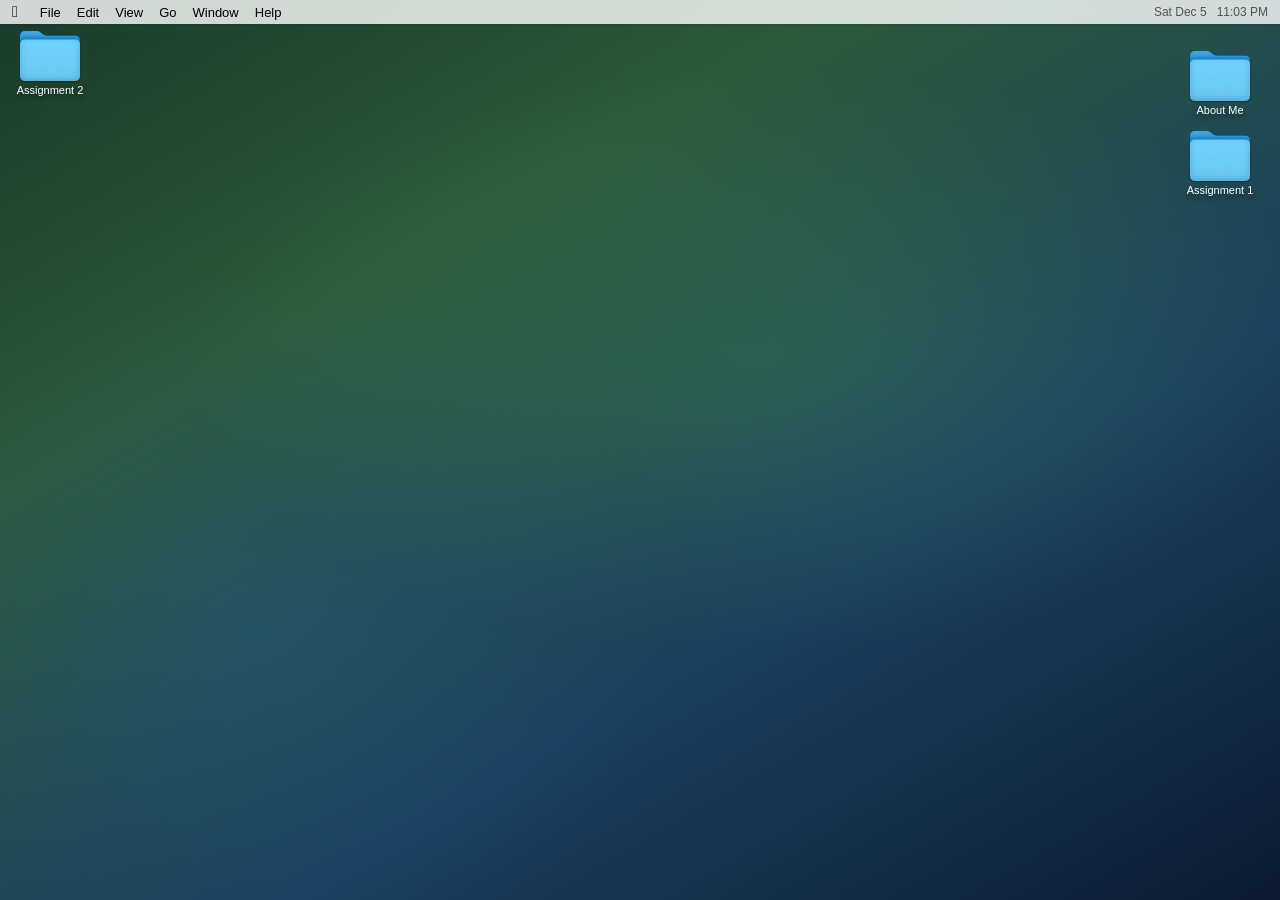
==== commit c4b28eaf: "update" ====
--- a/index.html
+++ b/index.html
@@ -56,6 +56,18 @@
           <p style="margin: 0px"><span>Assignment 1</span></p>
         </div>
       </section>
+
+      <section class="assingment-2">
+        <div class="folder">
+          <img
+            src="img/Folder.png"
+            alt="folder-1"
+            id="ass-2-file"
+            ondblclick="openWindow('ass-2')"
+          />
+          <p style="margin: 0px"><span>Assignment 2</span></p>
+        </div>
+      </section>
     </div>
 
     <!-- This is the folder system I tried to recreate from the finder in Mac system. -->
@@ -78,6 +90,7 @@
           <div class="sidebar-head">Favourites</div>
           <div class="sidebar-row" data-tab="about-me">👻 About Me</div>
           <div class="sidebar-row" data-tab="ass-1">🗂️ Assignment 1</div>
+          <div class="sidebar-row" data-tab="ass-2">🗂️ Assignment 2</div>
         </div>
 
         <!-- Window Conten -->
@@ -114,9 +127,24 @@
             >🔗 Link to my Project Speculation</a
           >
         </div>
+
+        <div class="win-content" id="tab-ass-2">
+          <h2>Assignment 2 🗂️</h2>
+          <a
+            href="https://mediatedexpression-prototype-a2.netlify.app/"
+            target="_blank"
+            >🔗 Link to my Prototype</a
+          >
+          <br />
+          <a
+            href="https://jannalyntan.github.io/mediatedExpressionStudio2/about/"
+            target="_blank"
+            >🔗 Link to my Reflection</a
+          >
+        </div>
       </div>
 
-      <div class="win-statusbar">2 item</div>
+      <div class="win-statusbar">3 item</div>
     </div>
 
     <script src="script.js"></script>
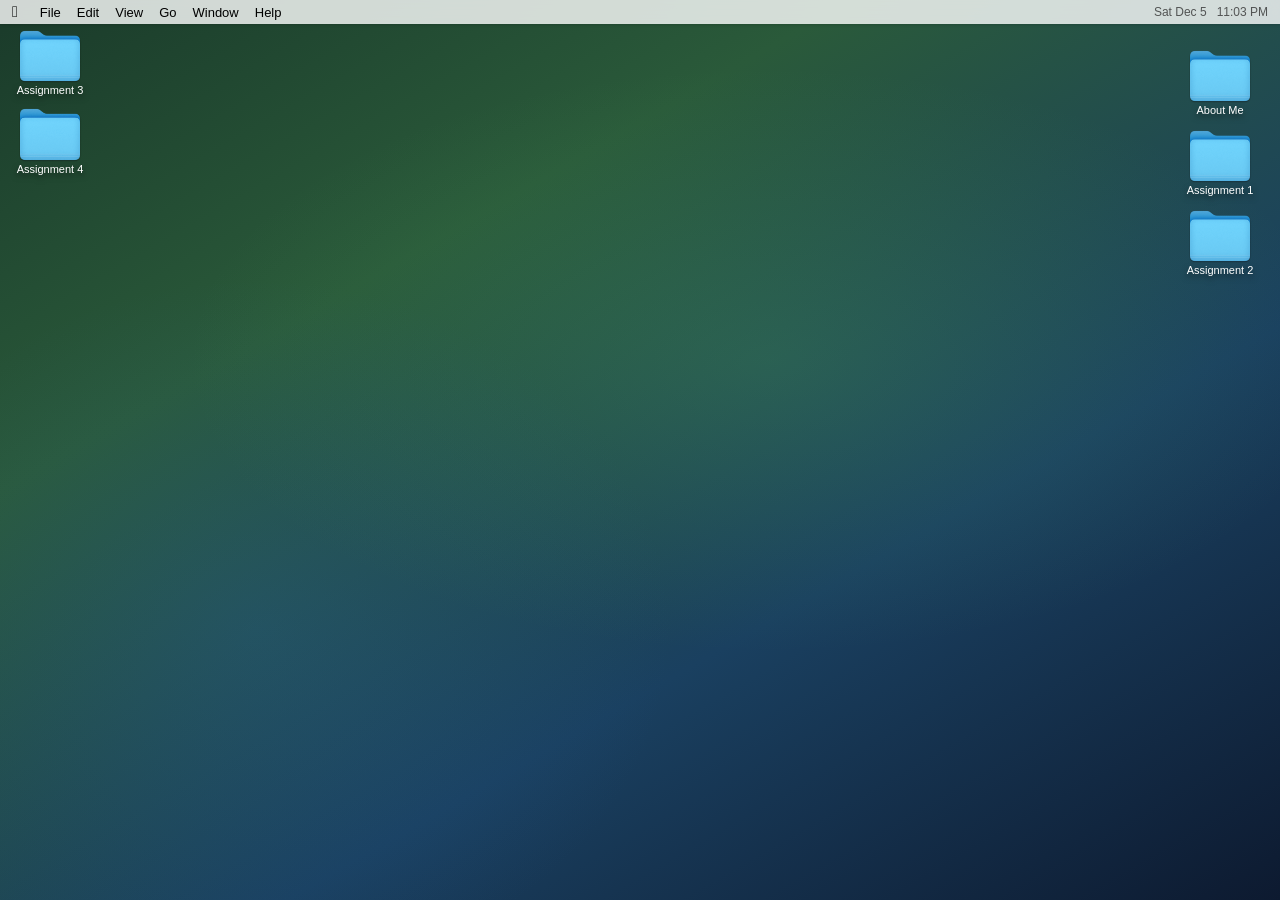
==== commit a8586701: "update" ====
--- a/index.html
+++ b/index.html
@@ -68,6 +68,30 @@
           <p style="margin: 0px"><span>Assignment 2</span></p>
         </div>
       </section>
+
+      <section class="assingment-3">
+        <div class="folder">
+          <img
+            src="img/Folder.png"
+            alt="folder-1"
+            id="ass-3-file"
+            ondblclick="openWindow('ass-3')"
+          />
+          <p style="margin: 0px"><span>Assignment 3</span></p>
+        </div>
+      </section>
+
+      <section class="assingment-4">
+        <div class="folder">
+          <img
+            src="img/Folder.png"
+            alt="folder-1"
+            id="ass-4-file"
+            ondblclick="openWindow('ass-4')"
+          />
+          <p style="margin: 0px"><span>Assignment 4</span></p>
+        </div>
+      </section>
     </div>
 
     <!-- This is the folder system I tried to recreate from the finder in Mac system. -->
@@ -91,6 +115,8 @@
           <div class="sidebar-row" data-tab="about-me">👻 About Me</div>
           <div class="sidebar-row" data-tab="ass-1">🗂️ Assignment 1</div>
           <div class="sidebar-row" data-tab="ass-2">🗂️ Assignment 2</div>
+          <div class="sidebar-row" data-tab="ass-3">🗂️ Assignment 3</div>
+          <div class="sidebar-row" data-tab="ass-4">🗂️ Assignment 4</div>
         </div>
 
         <!-- Window Conten -->
@@ -142,9 +168,37 @@
             >🔗 Link to my Reflection</a
           >
         </div>
-      </div>
-
-      <div class="win-statusbar">3 item</div>
+
+        <div class="win-content" id="tab-ass-3">
+          <h2>Assignment 3 🗂️</h2>
+
+          <h2>Fun Fact 💡</h2>
+          <p style="font-size: 14px">
+            Klotz, the German word for block, pays homage to the origins of
+            wooden toy blocks and to German educator Friedrich Fröbel, who
+            helped popularise educational wooden blocks in the 19th century.
+          </p>
+          <br />
+          <a href="https://klotzbeats.netlify.app/" target="_blank"
+            >🔗 Link to my Final Website Klotz Beats</a
+          >
+        </div>
+
+        <div class="win-content" id="tab-ass-4">
+          <h2>Assignment 4 🗂️</h2>
+          <a href="assignment-4/index.html" target="_blank"
+            >🔗 Link to my Reflection</a
+          >
+          <br />
+          <a
+            href="https://jannalyntan.github.io/mediatedExpressionStudio2/about/"
+            target="_blank"
+            >🔗 Link to my Community of Practice</a
+          >
+        </div>
+      </div>
+
+      <div class="win-statusbar">5 item</div>
     </div>
 
     <script src="script.js"></script>
--- a/style.css
+++ b/style.css
@@ -123,6 +123,12 @@
   right: 10px;
 }
 
+.assingment-2 {
+  position: absolute;
+  top: 180px;
+  right: 10px;
+}
+
 .folder {
   display: flex;
   flex-direction: column;
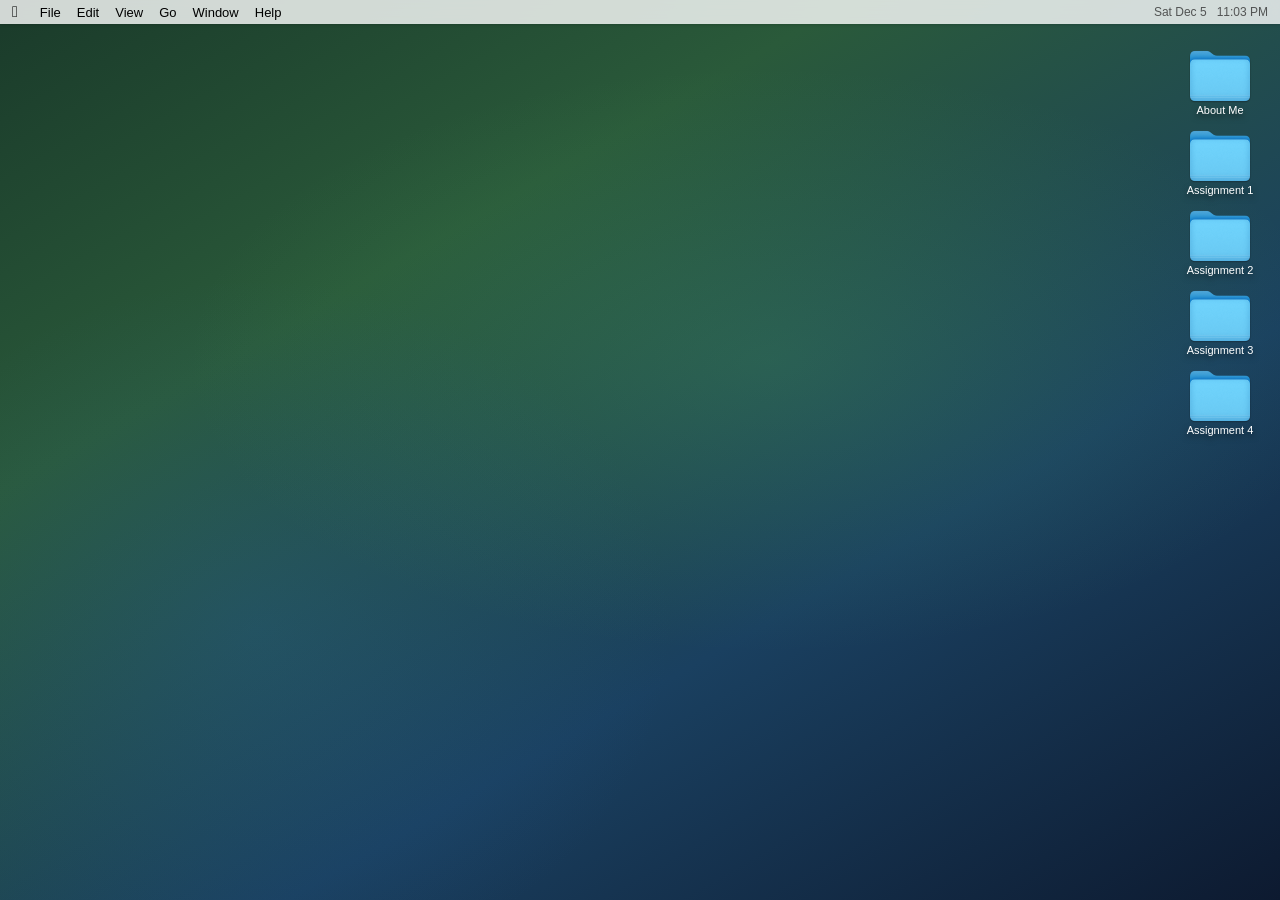
==== commit e59b3256: "Final Update" ====
--- a/index.html
+++ b/index.html
@@ -172,16 +172,18 @@
         <div class="win-content" id="tab-ass-3">
           <h2>Assignment 3 🗂️</h2>
 
+          <a href="https://klotzbeats.netlify.app/" target="_blank"
+            >🔗 Link to my Final Website Klotz Beats</a
+          >
+
+          <br />
+          <br /><br />
           <h2>Fun Fact 💡</h2>
           <p style="font-size: 14px">
             Klotz, the German word for block, pays homage to the origins of
             wooden toy blocks and to German educator Friedrich Fröbel, who
             helped popularise educational wooden blocks in the 19th century.
           </p>
-          <br />
-          <a href="https://klotzbeats.netlify.app/" target="_blank"
-            >🔗 Link to my Final Website Klotz Beats</a
-          >
         </div>
 
         <div class="win-content" id="tab-ass-4">
@@ -190,9 +192,7 @@
             >🔗 Link to my Reflection</a
           >
           <br />
-          <a
-            href="https://jannalyntan.github.io/mediatedExpressionStudio2/about/"
-            target="_blank"
+          <a href="assignment-4/community/index.html" target="_blank"
             >🔗 Link to my Community of Practice</a
           >
         </div>
--- a/style.css
+++ b/style.css
@@ -129,6 +129,18 @@
   right: 10px;
 }
 
+.assingment-3 {
+  position: absolute;
+  top: 260px;
+  right: 10px;
+}
+
+.assingment-4 {
+  position: absolute;
+  top: 340px;
+  right: 10px;
+}
+
 .folder {
   display: flex;
   flex-direction: column;
